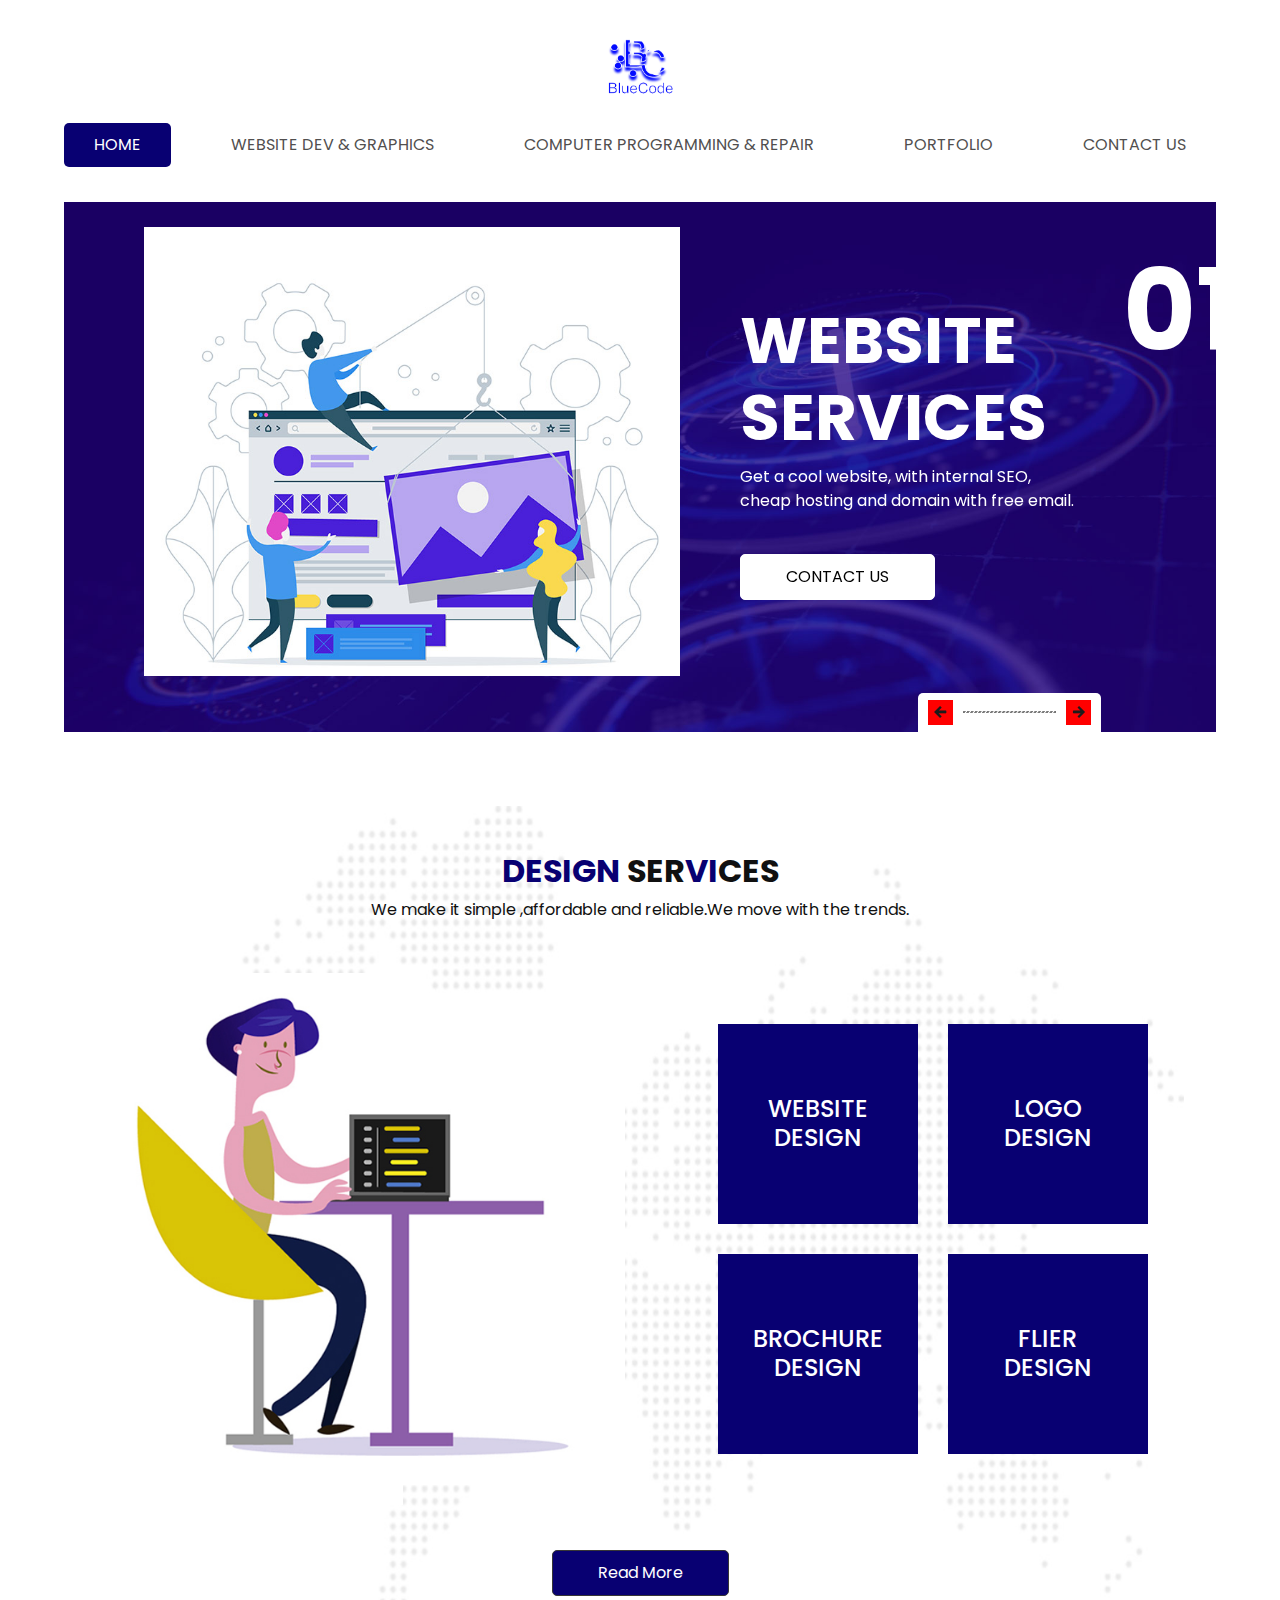
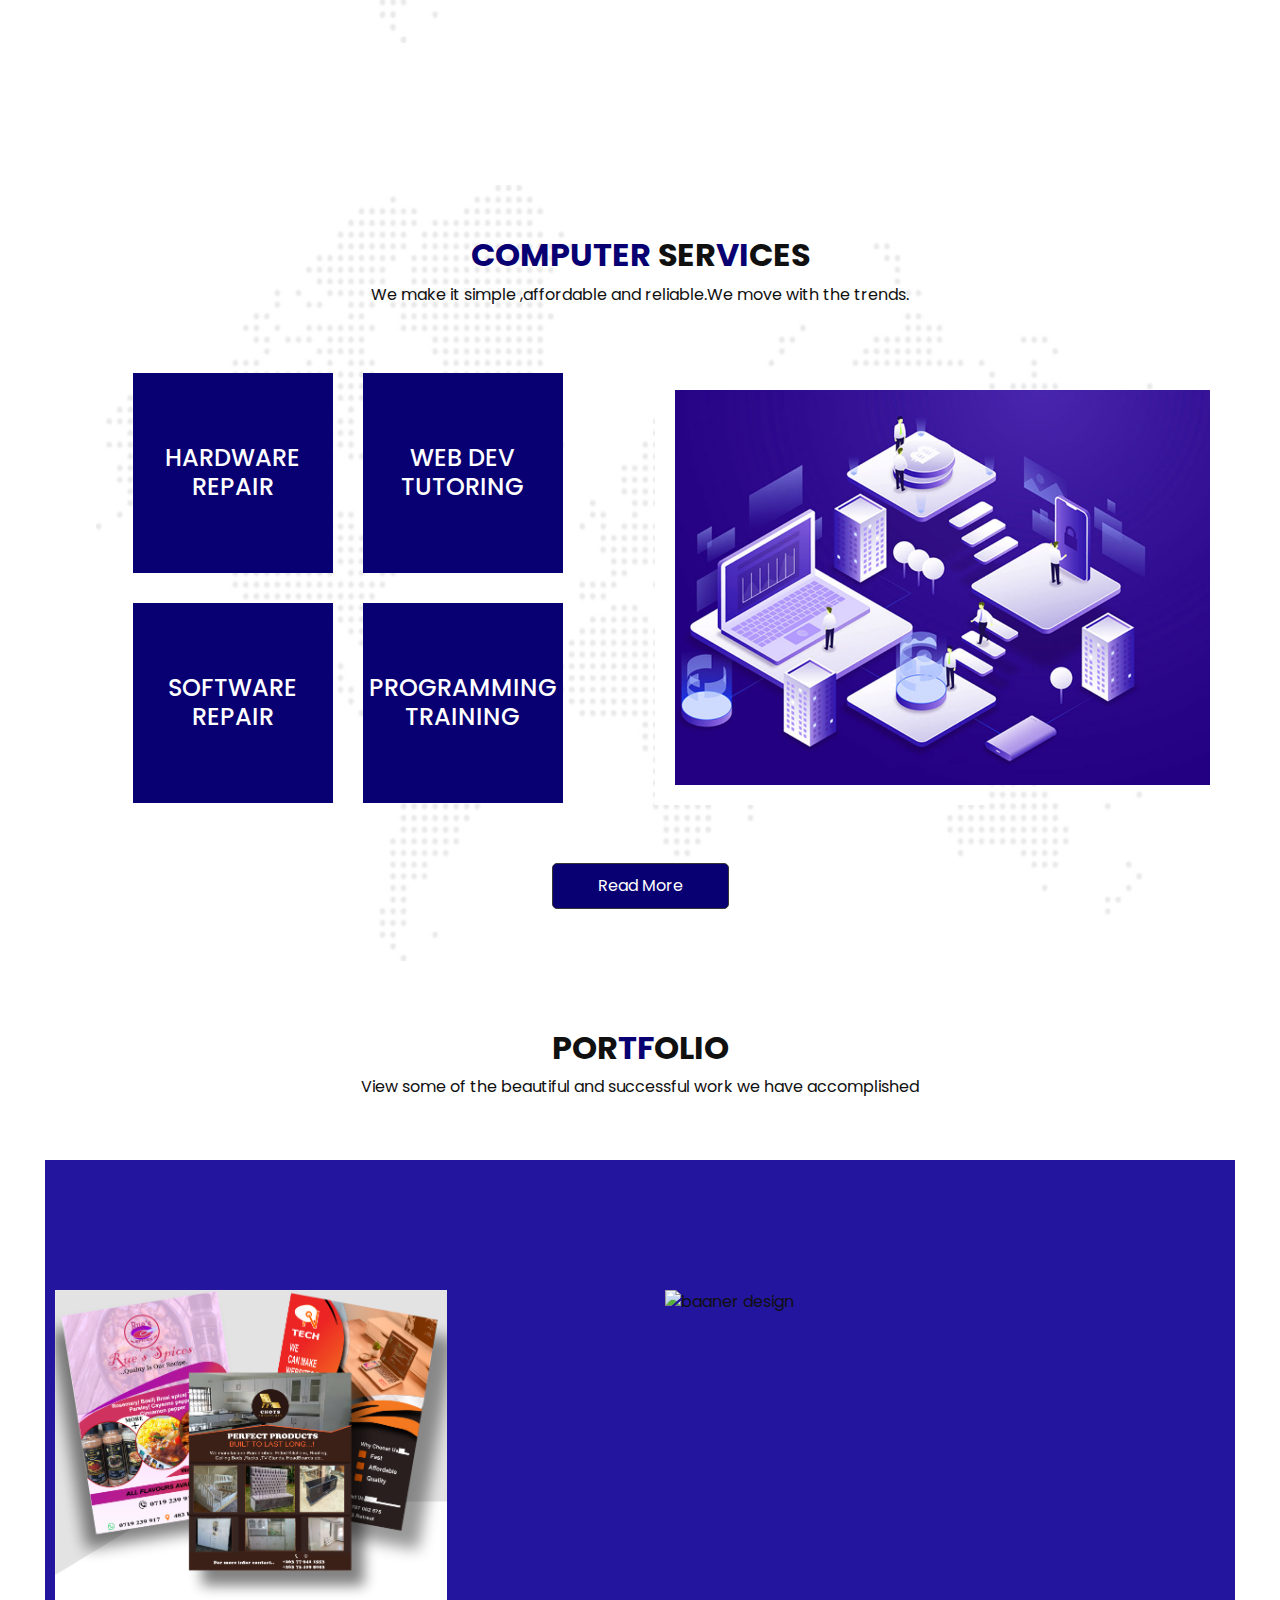
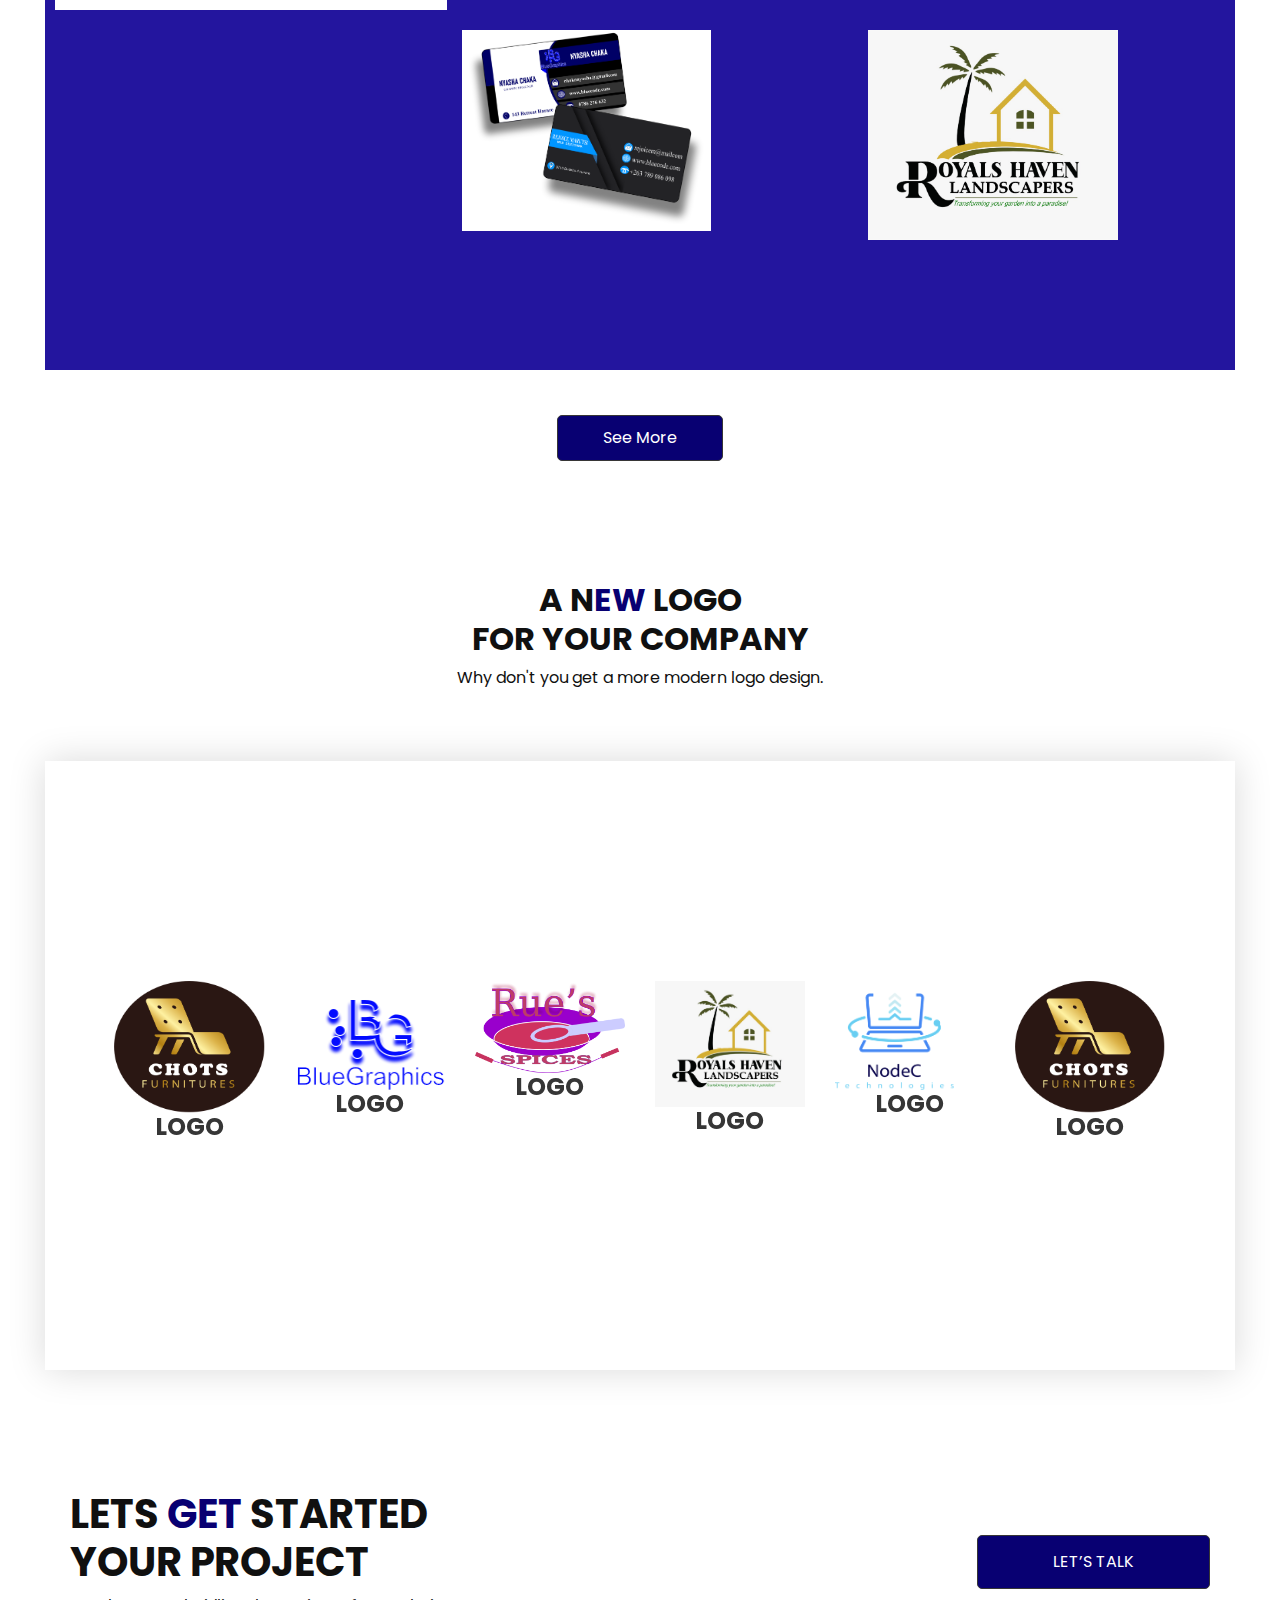
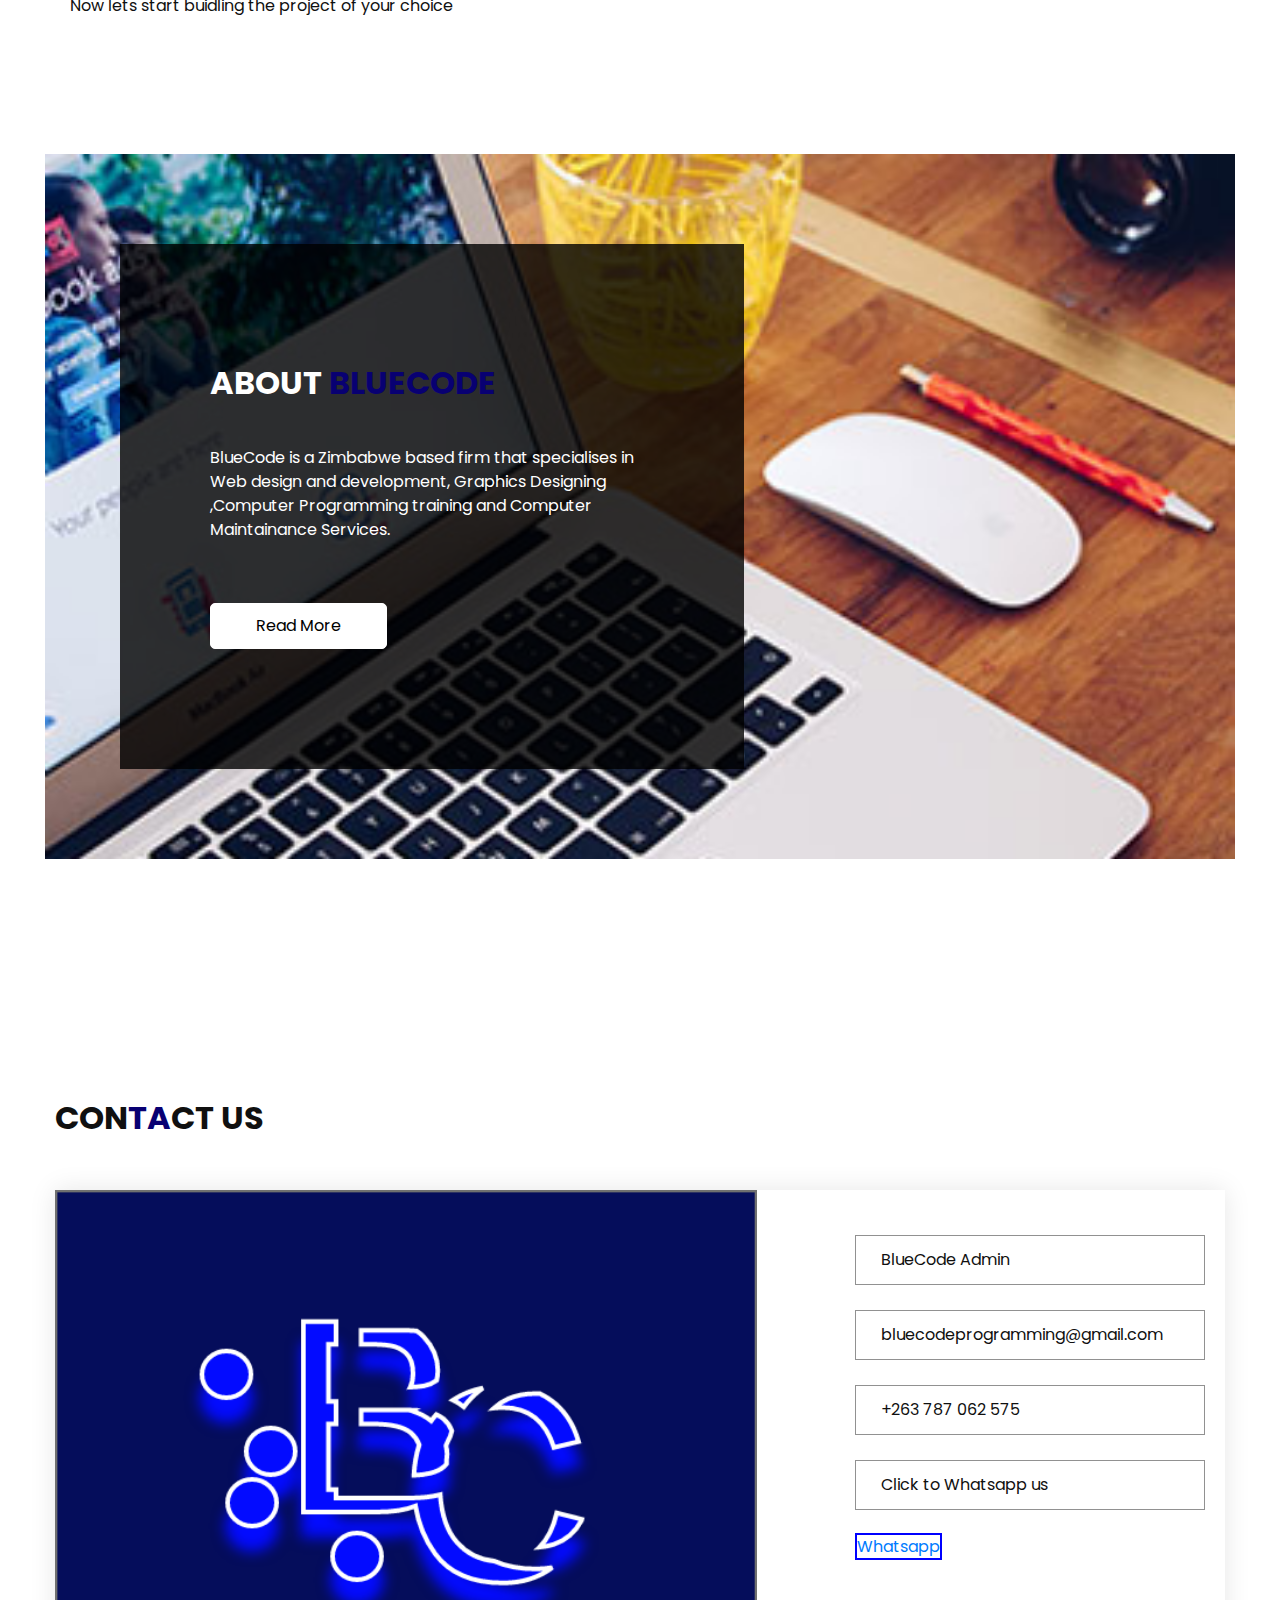
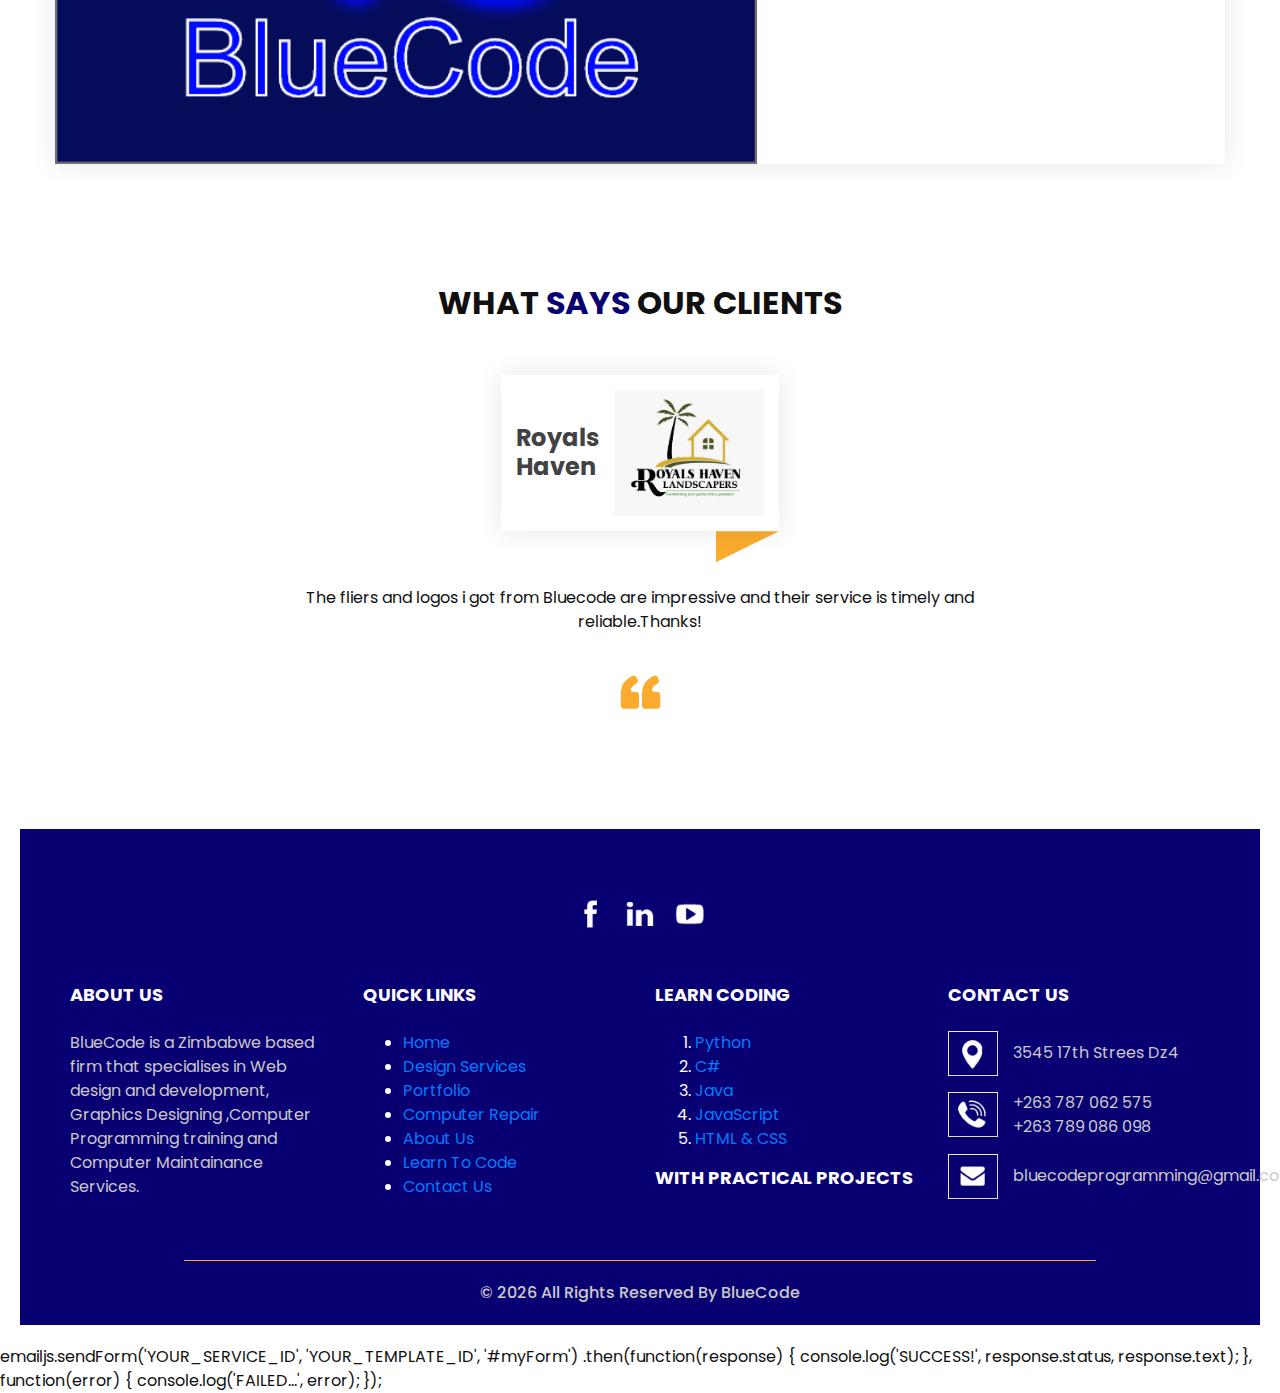
==== index.html @ 8d6fb17e "Add files via upload" ====
<!DOCTYPE html>
<html>

<head>
  <!-- Basic -->
  <meta charset="utf-8" />
  <meta http-equiv="X-UA-Compatible" content="IE=edge" />
  <!-- Mobile Metas -->
  <meta name="viewport" content="width=device-width, initial-scale=1, shrink-to-fit=no" />
  <!-- Site Metas -->
  <meta name="keywords" content="Web design, Web development, Learn To Code, Computer repair." />
  <meta name="description" content="We offer Website Development dervices,Graphics design services and Programming Tutoring" />
  <meta name="author" content="Marvin Ngalonde" />

  <title>
    BlueCode Technological Services
  </title>

  <!-- slider stylesheet -->
  <link rel="stylesheet" type="text/css" href="https://cdnjs.cloudflare.com/ajax/libs/OwlCarousel2/2.3.4/assets/owl.carousel.min.css" />

  <!-- fonts style -->
  <link href="https://fonts.googleapis.com/css?family=Poppins:400,700|Raleway:400,700&display=swap" rel="stylesheet" />

  <!-- bootstrap core css -->
  <link rel="stylesheet" type="text/css" href="bootstrap.css" />

  <!-- Custom styles for this template -->
  <link href="style.css" rel="stylesheet" />
  <!-- responsive style -->
  <link href="responsive.css" rel="stylesheet" />
</head>

<body>
  <div class="hero_area">
    <!-- header section strats -->
    <header class="header_section">
      <div class="container-fluid">
        <nav class="navbar navbar-expand-lg custom_nav-container pt-3">
          <a class="navbar-brand" href="index.html">
            <img src="blucode – 1.png" alt="" />
          </a>
          <button class="navbar-toggler" type="button" data-toggle="collapse" data-target="#navbarSupportedContent" aria-controls="navbarSupportedContent" aria-expanded="false" aria-label="Toggle navigation">
            <span class="navbar-toggler-icon"></span>
          </button>

          <div class="collapse navbar-collapse" id="navbarSupportedContent">
            <div class="d-flex ml-auto flex-column flex-lg-row align-items-center">
              <ul class="navbar-nav  ">
                <li class="nav-item active">
                  <a class="nav-link" href="index.html">Home <span class="sr-only">(current)</span></a>
                </li>
                <li class="nav-item">
                  <a class="nav-link" href="service.html">
                    Website Dev & Graphics
                  </a>
                </li>
                <li class="nav-item ">
                  <a class="nav-link" href="computer services.html">
                    Computer Programming & Repair
                  </a>
                </li>
                <li class="nav-item">
                  <a class="nav-link" href="portfolio.html">
                    Portfolio
                  </a>
                </li>
                <li class="nav-item">
                  <a class="nav-link" href="contact.html">Contact Us</a>
                </li>
              </ul>
             
            </div>
          </div>
        </nav>
      </div>
    </header>
    <!-- end header section -->
    <!-- slider section -->

    <section class="slider_section">
      <div class="slider_container">
        <div id="carouselExampleIndicators" class="carousel slide" data-ride="carousel">
          <ol class="carousel-indicators" >
            <li data-target="#carouselExampleIndicators" data-slide-to="0" class="active" style="color:white">
              01
            </li>
            <li data-target="#carouselExampleIndicators" data-slide-to="1" style="color:white">
              02
            </li>
            <li data-target="#carouselExampleIndicators" data-slide-to="2" style="color:white">
              03
            </li>
          </ol>
          <div class="carousel-inner">
            <div class="carousel-item active">
              <div class="container-fluid">
                <div class="row">
                  <div class="col-md-6 px-0">
                    <div class="img-box">
                      <img src="slider-img.jpg" alt="" />
                    </div>
                  </div>
                  <div class="col-md-6">
                    <div class="detail-box">
                      <h1>
                        Website
                        <br />
                        Services
                      </h1>
                      <p>
                        Get a cool website, with internal SEO, cheap hosting and domain with free email.
                      </p>
                      <a href="contact.html">
                        Contact Us
                      </a>
                    </div>
                  </div>
                </div>
              </div>
            </div>
            <div class="carousel-item">
              <div class="container-fluid">
                <div class="row">
                  <div class="col-md-6 px-0">
                    <div class="img-box">
                      <img src="slider-img.jpg" alt="" />
                    </div>
                  </div>
                  <div class="col-md-6">
                    <div class="detail-box">
                      <h1>
                        Graphics
                        <br />
                        Design
                      </h1>
                      <p>
                        Get your attractive fliers,logos, posters, banners at a well cheap price.
                      </p>
                      <a href="contact.html">
                        Contact Us
                      </a>
                    </div>
                  </div>
                </div>
              </div>
            </div>
            <div class="carousel-item">
              <div class="container-fluid">
                <div class="row">
                  <div class="col-md-6 px-0">
                    <div class="img-box">
                      <img src="slider-img.jpg" alt="" />
                    </div>
                  </div>
                  <div class="col-md-6">
                    <div class="detail-box">
                      <h1>
                        Learn
                        <br />
                        Programming
                      </h1>
                      <p>
                        Get a chance to learn to code in C#,JAVA,PYTHON, JAVASCRIPT,HTML,CSS and build real life applications
                      </p>
                      <a href="contact.html">
                        Contact Us
                      </a>
                    </div>
                  </div>
                </div>
              </div>
            </div>
          </div>
          <div class="carousel_btn-box">
            <a class="carousel-control-prev" href="#carouselExampleIndicators" role="button" data-slide="prev">
              <span class="sr-only">Previous</span>
            </a>
            <img src="line.png" alt="" />
            <a class="carousel-control-next" href="#carouselExampleIndicators" role="button" data-slide="next">
              <span class="sr-only">Next</span>
            </a>
          </div>
        </div>
      </div>
    </section>

    <!-- end slider section -->
  </div>
  <!-- end hero area -->

  <!-- service section -->

  <section class="service_section layout_padding">
    <div class="container">
      <div class="heading_container">
        <h2>
         <span>Design</span> Ser<span>vi</span>ces
        </h2>
        <p>
          We make it simple ,affordable and reliable.We move with the trends.
        </p>
      </div>
      <div class="row">
        <div class="col-lg-6 ">
          <div class="img-container tab-content">
            <div class="img-box tab-pane fade show active" id="img1" role="tabpanel">
              <img src="form-img.jpg" alt="" />
            </div>
            <div class="img-box tab-pane fade  " id="img2" role="tabpanel">
              <img src="service-img.jpg" alt="" />
            </div>
            <div class="img-box tab-pane fade  " id="img3" role="tabpanel">
              <img src="service-img.jpg" alt="" />
            </div>
            <div class="img-box tab-pane fade  " id="img4" role="tabpanel">
              <img src="service-img.jpg" alt="" />
            </div>
          </div>
        </div>
        <div class="col-lg-6">
          <div class="detail-container nav nav-tabs" id="myTab" role="tablist">
            <div class="detail-box " id="img1-tab" data-toggle="tab" href="#img1" role="tab" aria-selected="false">
              <h4>
                Website <br />
                design
              </h4>
            </div>
            <div class="detail-box" id="img2-tab" data-toggle="tab" href="#img2" role="tab" aria-selected="false">
              <h4>
                Logo <br />
                design
              </h4>
            </div>
            <div class="detail-box" id="img2-tab" data-toggle="tab" href="#img3" role="tab" aria-selected="false">
              <h4>
                Brochure <br />
                design
              </h4>
            </div>
            <div class="detail-box" id="img2-tab" data-toggle="tab" href="#img4" role="tab" aria-selected="false">
              <h4>
                Flier <br />
                design
              </h4>
            </div>
          </div>
        </div>
      </div>
      <div class="btn-box">
        <a href="service.html">
          Read More
        </a>
      </div>
    </div>
  </section>

  <!--Computer Services-->
  <section class="service_section layout_padding">
    <div class="container">
      <div class="heading_container">
        <h2>
         <span>Computer</span> Ser<span>vi</span>ces
        </h2>
        <p>
          We make it simple ,affordable and reliable.We move with the trends.
        </p>
      </div>
      <div class="row">
       
        <div class="col-lg-6">
          <div class="detail-container nav nav-tabs" id="myTab" role="tablist">
            <div class="detail-box " id="img1-tab" data-toggle="tab" href="#img1" role="tab" aria-selected="false">
              <h4>
                Hardware<br />
                Repair
              </h4>
            </div>
            <div class="detail-box" id="img2-tab" data-toggle="tab" href="#img2" role="tab" aria-selected="false">
              <h4>
                Web dev<br />
                tutoring
              </h4>
            </div>
            <div class="detail-box" id="img2-tab" data-toggle="tab" href="#img3" role="tab" aria-selected="false">
              <h4>
                Software <br />
                Repair
              </h4>
            </div>
            <div class="detail-box" id="img2-tab" data-toggle="tab" href="#img4" role="tab" aria-selected="false">
              <h4>
                Programming<br />
                training
              </h4>
            </div>
          </div>
        </div>
        <div class="col-lg-6 ">
          <div class="img-container tab-content">
            <div class="img-box tab-pane fade show active" id="img1" role="tabpanel">
              <img src="software_img.jpg" alt="" />
            </div>
            <div class="img-box tab-pane fade  " id="img2" role="tabpanel">
              <img src="service-img.jpg" alt="" />
            </div>
            <div class="img-box tab-pane fade  " id="img3" role="tabpanel">
              <img src="service-img.jpg" alt="" />
            </div>
            <div class="img-box tab-pane fade  " id="img4" role="tabpanel">
              <img src="service-img.jpg" alt="" />
            </div>
          </div>
        </div>
      </div>
      <div class="btn-box">
        <a href="service.html">
          Read More
        </a>
      </div>
    </div>
  </section>

  <!-- end service section -->

  <!-- portfolio section -->

  <section class="portfolio_section">
    <div class="heading_container">
      <h2>
        Por<span>tf</span>olio
      </h2>
      <p>
        View some of the beautiful and successful work we have accomplished
      </p>
    </div>
    <div class="portfolio_container layout_padding">
      <div class="row">
        <div class="col">
          <div class="img-box">
                    <img src="flier vert2.png" height="40px" alt="flier design">
                    
                  </div>
        </div>
        <div class="col">
             <div class="img-box b-2">
          <img src="baa.png" alt="baaner design">
         
        </div>
        </div>
      </div>
      <div class="row">
        <div class="col">
          
        </div>
        <div class="col">
           <div class="img-box b-2">
          <img src="bizcard.png"  alt="business cards design">
         
          </div>
        
        </div>
        <div class="col">
          <div class="img-box b-2">
            <img src="logoroyals.png"  alt="business cards design">
           
            </div>
        </div>
      </div>
                                      
      </div>
      
      </div>
    </div>
    <div class="btn-box">
      <a href="portfolio.html">
        See More
      </a>
  </section>

  <!-- end portfolio section -->

  <!-- logo section -->

  <section class="logo_section layout_padding">
    <div class="container">
      <div class="heading_container">
        <h2>
          A N<span>EW</span> Logo <br>
          FOR YOUR COMPANY
        </h2>
        <p>
          Why don't you get a more modern logo design.
        </p>
      </div>
    </div>
    <div class="logo_container layout_padding">
      <div class="carousel-wrap">
        <div class="owl-carousel">
          <div class="item">
            <div class="box  b1">
              <div class="img-box">
                <img src="chotslogo.png" alt="">
              </div>
              <div class="detail-box">
                <h4>
                  Logo
                </h4>
              </div>
            </div>
          </div>
          <div class="item">
            <div class="box b2">
              <div class="img-box">
                <img src="blucode – 3.png" alt="">
              </div>
              <div class="detail-box">
                <h4>
                  Logo
                </h4>
              </div>
            </div>
          </div>
          <div class="item">
            <div class="box  b1">
              <div class="img-box">
                <img src="RUELOGO2.png" alt="">
              </div>
              <div class="detail-box">
                <h4>
                  Logo
                </h4>
              </div>
            </div>
          </div>
          <div class="item">
            <div class="box b2">
              <div class="img-box">
                <img src="logoroyals.png" alt="">
              </div>
              <div class="detail-box">
                <h4>
                  Logo
                </h4>
              </div>
            </div>
          </div>
          <div class="item">
            <div class="box  b1">
              <div class="img-box">
                <img src="5609614.png" alt="">
              </div>
              <div class="detail-box">
                <h4>
                  Logo
                </h4>
              </div>
            </div>
          </div>
         
        </div>
      </div>
    </div>
  </section>


  <!-- end logo section -->


  <!-- started section -->

  <section class="started_section layout_padding-bottom">
    <div class="container">
      <div class="row">
        <div class="col-md-7">
          <div class="detail-box">
            <div class="heading_container">
              <h2>
                Lets <span>Get</span> Started <br>
                Your Project
              </h2>
              <p>
                Now lets start buidling the project of your choice
              </p>
            </div>
          </div>
        </div>
        <div class="col-md-4 offset-md-1">
          <div class="btn-box">
            <a href="contact.html">
              Let’s talk
            </a>
          </div>
        </div>
      </div>
    </div>
  </section>

  <!-- end started section -->

  <!-- agency section -->

  <section class="agency_section layout_padding-bottom">
    <div class="agency_container ">
      <div class="box ">
        <div class="detail-box">
          <div class="heading_container">
            <h2>
              About <span>BlueCode</span>
            </h2>
          </div>
          <p>
            BlueCode is a Zimbabwe based firm that specialises in Web design and development, Graphics Designing ,Computer Programming training and Computer Maintainance Services.
          </p>
          <a href="about.html">
            Read More
          </a>
        </div>
      </div>
    </div>
  </section>

  <!-- end agency section -->


  <!-- contact section -->

  <section class="contact_section layout_padding">
    <div class="container px-0">
      <div class="heading_container">
        <h2 class="">
          Con<span>ta</span>ct Us
        </h2>
      </div>

    </div>
    <div class="container container-bg">
      <div class="row">
        <div class="col-lg-8 col-md-7 px-0">
          <div class="map_container">
            <div class="map-responsive">
              <img src="blucode@2x.png" width="90%">
            </div>
          </div>
        </div>
        <div class="col-md-5 col-lg-4 px-0">
          <form id="sende" action="">
            <div>
              <input id="name" type="text" value="BlueCode Admin"  />
            </div>
            <div>
              <input id="mail" type="email" value="bluecodeprogramming@gmail.com"  />
            </div>
            <div>
              <input id="phone" type="text" value="+263 787 062 575" />
            </div>
            <div>
              <input id="phone" type="text" value="Click to Whatsapp us" />
            </div>
              <a style="border:2px solid blue;"  href="https://wa.me/message/G2BC5JTAIZTMK1">Whatsapp</a>
            </div>
          </form>
        </div>
      </div>
    </div>
  </section>

  <!-- end contact section -->

  <!-- client section -->

  <section class="client_section layout_padding-bottom">
    <div class="container">
      <div class="heading_container">
        <h2>
          What <span>says</span> our clients
        </h2>
      </div>
      <div class="box">
        <div class="client_id">
          <div class="name">
            <h4>
              Royals<br>
              Haven
            </h4>
          </div>
          <div class="img-box">
            <img src="logoroyals.png" alt="logo">
          </div>
        </div>
        <div class="detail-box">
          <p>
            The fliers and logos i got from Bluecode are impressive and their service is timely and reliable.Thanks!
          </p>
          <img src="quote.png" alt="bluecode qoute">
        </div>
      </div>
    </div>
  </section>

  <!-- end client section -->


  <!-- info section -->

  <section class="info_section  layout_padding2-top">
    <div class="social_container">
      <div class="social_box">
        <a href="https://www.facebook.com/profile.php?id=100086272672407">
          <img src="fb.png" alt="fblogo">
        </a>
       
        <a href="https://wa.me/message/G2BC5JTAIZTMK1">
          <img src="linkedin.png" alt="linkedin">
        </a>
        <a href="https://www.youtube.com/channel/UC4DFBfipZcSkcjxvQafEGaQ">
          <img src="youtube.png" alt="youtube">
        </a>
      </div>
    </div>
    <div class="info_container ">
      <div class="container">
        <div class="row">
          <div class="col-md-6 col-lg-3">
            <h6>
              ABOUT US
            </h6>
            <p>
              BlueCode is a Zimbabwe based firm that specialises in Web design and development, Graphics Designing ,Computer Programming training and Computer Maintainance Services.
            </p>
          </div>
          <div class="col-md-6 col-lg-3">
            <h6>
              Quick Links
            </h6>
           <ul>
            <li><a href="index.html">Home</a></li>
            <li><a href="service.html">Design Services</a></li>
            <li><a href="portfolio.html">Portfolio</a></li>
            <li><a href="computer services.html">Computer Repair</a></li>
            <li><a href="about.html">About Us</a></li>
            <li><a href="computer services.html">Learn To Code</a></li>
            <li><a href="contact.html">Contact Us</a></li>
            <ul>
             

           </ul>
          </div>
          <div class="col-md-6 col-lg-3">
            <h6>
              Learn Coding
            </h6>
            <ol>
              <li><a href="computer services.html">Python</a></li>
              <li><a href="computer services.html">C#</a></li>
              <li><a href="computer services.html">Java</a></li>
              <li><a href="computer services.html">JavaScript</a></li>
              <li><a href="computer services.html">HTML & CSS</a></li>
            </ol>
            <h6>
              With Practical Projects
            </h6>
            

           </ul>
          </div>
          <div class="col-md-6 col-lg-3">
            <h6>
              CONTACT US
            </h6>
            <div class="info_link-box">
              <a href="">
                <img src="location.png" alt="">
                <span> 3545 17th Strees Dz4</span>
              </a>
              <a href="">
                <img src="call.png" alt="">
                <span>+263 787 062 575<br> +263 789 086 098</span>
              </a>
              <a href="">
                <img src="mail.png" alt="">
                <span>bluecodeprogramming@gmail.com</span>
              </a>
            </div>
          </div>
        </div>
      </div>
    </div>
    <!-- footer section -->
    <section class=" footer_section">
      <div class="container">
        <p>
          &copy; <span id="displayYear"></span> All Rights Reserved By
          BlueCode
        </p>
      </div>
    </section>
    <!-- footer section -->

  </section>

  <!-- end info section -->

  <script src="https://smtpjs.com/v3/smtp.js"></script>
  <script type="text/javascript" src="jquery-3.4.1.min.js"></script>
  <script type="text/javascript" src="bootstrap.js"></script>
  <script type="text/javascript" src="https://cdnjs.cloudflare.com/ajax/libs/OwlCarousel2/2.3.4/owl.carousel.min.js">
  </script>
  <script type="text/javascript" src="custom.js"></script>
  <script type="text/javascript"
        src="https://cdn.jsdelivr.net/npm/@emailbrowser@3/dist/email.min.js">
</script>

<script type="text/javascript">

   (function(){
      emailjs.init("9Rrb4lbaptFEt9LXj");
   })();

$(document).ready(function(){


  var name=$('#name').text();
  var mail=$('#mail').val();
  var phone=$('#phone').val();
  var msg=$('#msg').val();


$('#search').click(function(){
 
      console.log("PRESSED");
        var templateParams = {
          name: name,
          mail: mail,
          phone:phone,
          message:msg,
      };
 
      emailjs.send('service_ngpasd5', 'template_eopye2s', templateParams)
          .then(function(response) {
            console.log('SUCCESS!', response.status, response.text);
          }, function(error) {
            console.log('FAILED...', error);
          });

        })

      })
  

</script>

</body>

</html>

emailjs.sendForm('YOUR_SERVICE_ID', 'YOUR_TEMPLATE_ID', '#myForm')
    .then(function(response) {
       console.log('SUCCESS!', response.status, response.text);
    }, function(error) {
       console.log('FAILED...', error);
    });
---- style.css ----
body {
  font-family: "poppins",
 sans-serif;
  color: #101010;
  background-color: #ffffff;
}

.layout_padding {
  padding-top: 120px;
  padding-bottom: 120px;
}

.layout_padding2 {
  padding-top: 45px;
  padding-bottom: 45px;
}

.layout_padding2-top {
  padding-top: 45px;
}

.layout_padding2-bottom {
  padding-bottom: 45px;
}

.layout_padding-top {
  padding-top: 120px;
}

.layout_padding-bottom {
  padding-bottom: 120px;
}

.heading_container {
  display: -webkit-box;
  display: -ms-flexbox;
  display: flex;
  -webkit-box-orient: vertical;
  -webkit-box-direction: normal;
      -ms-flex-direction: column;
          flex-direction: column;
  -webkit-box-align: center;
      -ms-flex-align: center;
          align-items: center;
  text-align: center;
}

.heading_container h2 {
  text-transform: uppercase;
  font-weight: bold;
}

.heading_container h2 span {
  color: #080072;
}

/*header section*/
.hero_area.sub_pages {
  height: auto;
}

.header_section .container-fluid {
  padding-right: 25px;
  padding-left: 25px;
}

.header_section .nav_container {
  margin: 0 auto;
}

.custom_nav-container.navbar-expand-lg .navbar-nav .nav-item .nav-link {
  padding: 10px 30px;
  margin: 0 15px;
  color: #514f4f;
  text-align: center;
  text-transform: uppercase;
  border-radius: 5px;
}

.custom_nav-container.navbar-expand-lg .navbar-nav .nav-item.active .nav-link, .custom_nav-container.navbar-expand-lg .navbar-nav .nav-item:hover .nav-link {
  background-color: #080072;
  color: #ffffff;
}

a,
a:hover,
a:focus {
  text-decoration: none;
}

a:hover,
a:focus {
  color: initial;
}

.btn,
.btn:focus {
  outline: none !important;
  -webkit-box-shadow: none;
          box-shadow: none;
}

.navbar-brand,
.navbar-brand:hover {
  text-transform: uppercase;
  font-weight: bold;
  font-size: 24px;
  color: #fafcfd;
}

.custom_nav-container .nav_search-btn {
  background-image: url(../search-icon.png);
  background-size: 20px;
  background-repeat: no-repeat;
  background-position-y: 7px;
  width: 35px;
  height: 35px;
  padding: 0;
  border: none;
}

.navbar-brand {
  display: -webkit-box;
  display: -ms-flexbox;
  display: flex;
  -webkit-box-align: center;
      -ms-flex-align: center;
          align-items: center;
  -webkit-box-orient: vertical;
  -webkit-box-direction: normal;
      -ms-flex-direction: column;
          flex-direction: column;
  align-items: center;
  margin-right: 0;
  margin-bottom: 15px;
}

.navbar-brand img {
  width: 100px;
}

.custom_nav-container {
  z-index: 99999;
  padding: 15px 0;
  -webkit-box-orient: vertical;
  -webkit-box-direction: normal;
      -ms-flex-direction: column;
          flex-direction: column;
  -webkit-box-align: center;
      -ms-flex-align: center;
          align-items: center;
}

.custom_nav-container .navbar-toggler {
  outline: none;
}

.navbar-toggler .navbar-toggler-icon {
  background-image: url(../menu.png);
  background-size: 35px;
}

/*end header section*/
.slider_section {
  padding: 0 5%;
  margin-top: 20px;
}

.slider_section .slider_container {
  background-image: url(../slider-bg.jpg);
  background-size: cover;
  color: #ffffff;
  padding: 25px 0;
}

.slider_section .row {
  -webkit-box-align: center;
      -ms-flex-align: center;
          align-items: center;
}

.slider_section .img-box img {
  width: 100%;
}

.slider_section .detail-box {
  width: 75%;
  padding-left: 45px;
}

.slider_section .detail-box h1 {
  font-weight: bold;
  font-size: 4rem;
  text-transform: uppercase;
}

.slider_section .detail-box a {
  display: inline-block;
  padding: 10px 45px;
  background-color: #ffffff;
  color: #000000;
  border: 1.5px solid #ffffff;
  border-radius: 5px;
  margin-top: 25px;
  text-transform: uppercase;
}

.slider_section .detail-box a:hover {
  background-color: transparent;
  color: #ffffff;
}

.slider_section .carousel-indicators {
  margin: 0;
  width: auto;
  -webkit-box-pack: end;
      -ms-flex-pack: end;
          justify-content: flex-end;
  bottom: initial;
  top: 0;
  left: initial;
  right: -25px;
}

.slider_section .carousel-indicators li {
  text-indent: 0;
  background-color: transparent;
  opacity: 1;
  border: none;
  font-size: 7rem;
  font-weight: bold;
  width: auto;
  height: auto;
  display: none;
  color: #1b1b1b;
}

.slider_section .carousel-indicators li.active {
  display: block;
}

.slider_section .carousel_btn-box {
  display: -webkit-box;
  display: -ms-flexbox;
  display: flex;
  background-color: #ffffff;
  -webkit-box-align: center;
      -ms-flex-align: center;
          align-items: center;
  position: absolute;
  bottom: -25px;
  right: 10%;
  padding: 7px 10px;
  border-radius: 5px 5px 0 0;
}

.slider_section .carousel_btn-box img {
  margin: 0 10px;
}

.slider_section .carousel_btn-box .carousel-control-prev,
.slider_section .carousel_btn-box .carousel-control-next {
  position: unset;
  height: 25px;
  width: 25px;
  background-repeat: no-repeat;
  opacity: 1;
  background-position: center;
}

.slider_section .carousel_btn-box .carousel-control-prev {
  background-image: url(../prev.png);
}

.slider_section .carousel_btn-box .carousel-control-next {
  background-image: url(../next.png);
}

.service_section {
  background-image: url(../service-bg.jpg);
  background-position: center;
  background-repeat: no-repeat;
  background-size: 85% 85%;
}

.service_section .heading_container {
  margin-bottom: 35px;
}

.service_section .img-container {
  padding: 20px 0 20px 20px;
  background: -webkit-gradient(linear, left top, right top, color-stop(60%, #ffffff), color-stop(60%, transparent));
  background: linear-gradient(to right, #ffffff 60%, transparent 60%);
}

.service_section .img-container .img-box img {
  width: 100%;
}

.service_section .row {
  -webkit-box-align: center;
      -ms-flex-align: center;
          align-items: center;
}

.service_section .detail-container {
  display: -webkit-box;
  display: -ms-flexbox;
  display: flex;
  -ms-flex-wrap: wrap;
      flex-wrap: wrap;
  -webkit-box-pack: center;
      -ms-flex-pack: center;
          justify-content: center;
  border: none;
}

.service_section .detail-container .detail-box {
  background-color: #080072;
  color: #ffffff;
  text-align: center;
  text-transform: uppercase;
  min-width: 200px;
  height: 200px;
  display: -webkit-box;
  display: -ms-flexbox;
  display: flex;
  -webkit-box-pack: center;
      -ms-flex-pack: center;
          justify-content: center;
  -webkit-box-align: center;
      -ms-flex-align: center;
          align-items: center;
  margin: 15px;
}

.service_section .detail-container .detail-box h4 {
  margin: 0;
}

.service_section .detail-container .detail-box:hover, .service_section .detail-container .detail-box.active {
  background-color: #2d268f;
  cursor: pointer;
  
}

.service_section .btn-box {
  display: -webkit-box;
  display: -ms-flexbox;
  display: flex;
  -webkit-box-pack: center;
      -ms-flex-pack: center;
          justify-content: center;
  margin-top: 45px;
}

.service_section .btn-box a {
  display: inline-block;
  padding: 10px 45px;
  background-color: #080072;
  color: #ffffff;
  border: 1.5px solid #373636;
  border-radius: 5px;
}

.service_section .btn-box a:hover {
  background-color: transparent;
  color: #2a238d;
}

.portfolio_section .portfolio_container {
  display: -webkit-box;
  display: -ms-flexbox;
  display: flex;
  -webkit-box-orient: vertical;
  -webkit-box-direction: normal;
      -ms-flex-direction: column;
          flex-direction: column;
  -webkit-box-align: center;
      -ms-flex-align: center;
          align-items: center;
  background-color: #23159e;
  margin: 45px 45px 0;
}

.portfolio_section .portfolio_container .img-box {
  margin: 10px;
  position: relative;
  display: -webkit-box;
  display: -ms-flexbox;
  display: flex;
  -webkit-box-flex: 1;
      -ms-flex-positive: 1;
          flex-grow: 1;
}

.portfolio_section .portfolio_container .img-box img {
  width: 70%;
  height: 80%;
}


.portfolio_section .portfolio_container .img-box:hover {
  -webkit-box-shadow: 0 0 25px 0 rgba(0, 0, 0, 0.8);
          box-shadow: 0 0 25px 0 rgba(0, 0, 0, 0.8);
}

.portfolio_section .portfolio_container .img-box:hover a {
  display: block;
}

.portfolio_section .portfolio_container .img-box:hover::before {
  display: block;
}

.portfolio_section .portfolio_container .box-1,
.portfolio_section .portfolio_container .box-2 {
  display: -webkit-box;
  display: -ms-flexbox;
  display: flex;
}

.portfolio_section .portfolio_container .box-1 {
  padding-right: 10%;
}

.portfolio_section .portfolio_container .box-2 {
  padding-left: 10%;
}

.portfolio_section .btn-box {
  display: -webkit-box;
  display: -ms-flexbox;
  display: flex;
  -webkit-box-pack: center;
      -ms-flex-pack: center;
          justify-content: center;
  margin-top: 45px;
}

.portfolio_section .btn-box a {
  display: inline-block;
  padding: 10px 45px;
  background-color: #080072;
  color: #ffffff;
  border: 1.5px solid #373636;
  border-radius: 5px;
}

.portfolio_section .btn-box a:hover {
  background-color: transparent;
  color: #2a238d;
}

.logo_section .logo_container {
  -webkit-box-shadow: 0 0 35px 0 rgba(0, 0, 0, 0.15);
          box-shadow: 0 0 35px 0 rgba(0, 0, 0, 0.15);
  margin: 55px 45px 0 45px;
  overflow: hidden;
  position: relative;
}

.logo_section .box {
  display: -webkit-box;
  display: -ms-flexbox;
  display: flex;
  -webkit-box-orient: vertical;
  -webkit-box-direction: normal;
      -ms-flex-direction: column;
          flex-direction: column;
  -webkit-box-align: center;
      -ms-flex-align: center;
          align-items: center;
  text-align: center;
  padding: 0 10px;
  margin: 100px 0;
}

.logo_section .box .img-box img {
  width: 100%;
}

.logo_section .box .detail-box h4 {
  text-transform: uppercase;
  font-weight: bold;
  color: #363636;
}

.logo_section .box.b1 {
  -webkit-animation: odd-box-animate 7s infinite;
          animation: odd-box-animate 7s infinite;
}

.logo_section .box.b2 {
  -webkit-animation: even-box-animate 7s infinite;
          animation: even-box-animate 7s infinite;
}

@-webkit-keyframes odd-box-animate {
  0% {
    -webkit-transform: translateY(90px);
            transform: translateY(90px);
  }
  50% {
    -webkit-transform: translateY(-90px);
            transform: translateY(-90px);
  }
  100% {
    -webkit-transform: translateY(90px);
            transform: translateY(90px);
  }
}

@keyframes odd-box-animate {
  0% {
    -webkit-transform: translateY(90px);
            transform: translateY(90px);
  }
  50% {
    -webkit-transform: translateY(-90px);
            transform: translateY(-90px);
  }
  100% {
    -webkit-transform: translateY(90px);
            transform: translateY(90px);
  }
}

@-webkit-keyframes even-box-animate {
  0% {
    -webkit-transform: translateY(-90px);
            transform: translateY(-90px);
  }
  50% {
    -webkit-transform: translateY(90px);
            transform: translateY(90px);
  }
  100% {
    -webkit-transform: translateY(-90px);
            transform: translateY(-90px);
  }
}

@keyframes even-box-animate {
  0% {
    -webkit-transform: translateY(-90px);
            transform: translateY(-90px);
  }
  50% {
    -webkit-transform: translateY(90px);
            transform: translateY(90px);
  }
  100% {
    -webkit-transform: translateY(-90px);
            transform: translateY(-90px);
  }
}

.logo_section .owl-carousel {
  position: unset;
  width: 90%;
  margin: auto;
}

.logo_section .owl-carousel .owl-nav .owl-prev,
.logo_section .owl-carousel .owl-nav .owl-next {
  background-color: #000000;
  width: 65px;
  height: 75px;
  outline: none;
  position: absolute;
  top: 50%;
  -webkit-transform: translateY(-50%);
          transform: translateY(-50%);
  background-repeat: no-repeat;
  background-size: 15px;
}

.logo_section .owl-carousel .owl-nav .owl-prev {
  left: -30px;
  background-color: #000000;
  border-radius: 0 100% 100% 0;
  background-image: url(../prev-arrow.png);
  background-position: 37px center;
}

.logo_section .owl-carousel .owl-nav .owl-next {
  right: -30px;
  border-radius: 100% 0 0 100%;
  background-image: url(../next-arrow.png);
  background-position: 12.8px center;
}

.logo_section .owl-carousel .owl-dots {
  display: none;
}

.started_section .row {
  -webkit-box-align: center;
      -ms-flex-align: center;
          align-items: center;
}

.started_section .heading_container {
  -webkit-box-align: start;
      -ms-flex-align: start;
          align-items: flex-start;
  text-align: left;
}

.started_section .heading_container h2 {
  font-size: 2.5rem;
}

.started_section .btn-box {
  display: -webkit-box;
  display: -ms-flexbox;
  display: flex;
  -webkit-box-pack: end;
      -ms-flex-pack: end;
          justify-content: flex-end;
}

.started_section .btn-box a {
  display: inline-block;
  padding: 14px 75px;
  background-color: #080072;
  color: #ffffff;
  border: 1.5px solid #373636;
  border-radius: 5px;
  text-transform: uppercase;
}

.started_section .btn-box a:hover {
  background-color: transparent;
  color: #2a2485;
}

.agency_section .agency_container {
  background-image: url(../work_img2.jpg);
  background-size: cover;
  margin: 0 45px;
  padding: 90px 75px;
}

.agency_section .agency_container .box {
  background-color: rgba(0, 0, 0, 0.8);
  color: #ffffff;
  width: 60%;
  padding: 120px 90px;
}

.agency_section .agency_container .box .detail-box .heading_container {
  -webkit-box-align: start;
      -ms-flex-align: start;
          align-items: flex-start;
  text-align: left;
}

.agency_section .agency_container .box .detail-box p {
  margin-top: 35px;
}

.agency_section .agency_container .box .detail-box a {
  display: inline-block;
  padding: 10px 45px;
  background-color: #ffffff;
  color: #000000;
  border: 1.5px solid #ffffff;
  border-radius: 5px;
  margin-top: 45px;
}

.agency_section .agency_container .box .detail-box a:hover {
  background-color: transparent;
  color: #ffffff;
}

.contact_section {
  position: relative;
}

.contact_section .container-bg {
  -webkit-box-shadow: 0 0 25px 0 rgba(0, 0, 0, 0.1);
          box-shadow: 0 0 25px 0 rgba(0, 0, 0, 0.1);
}

.contact_section .heading_container {
  -webkit-box-align: start;
      -ms-flex-align: start;
          align-items: flex-start;
  text-align: left;
  margin-bottom: 45px;
}

.contact_section .row {
  -webkit-box-align: stretch;
      -ms-flex-align: stretch;
          align-items: stretch;
}

.contact_section form {
  padding-right: 35px;
  padding: 45px 20px;
}

.contact_section input {
  width: 100%;
  border: 1px solid #919191;
  height: 50px;
  margin-bottom: 25px;
  padding-left: 25px;
  background-color: transparent;
  outline: none;
  color: #101010;
}

.contact_section input::-webkit-input-placeholder {
  color: #131313;
}

.contact_section input:-ms-input-placeholder {
  color: #131313;
}

.contact_section input::-ms-input-placeholder {
  color: #131313;
}

.contact_section input::placeholder {
  color: #131313;
}

.contact_section input.message-box {
  height: 120px;
}

.contact_section button {
  display: inline-block;
  padding: 12px 45px;
  background-color: #fbac2e;
  color: #ffffff;
  border: 1.5px solid #fbac2e;
  border-radius: 0;
  display: block;
  color: #fff;
  margin: 35px auto 0 auto;
}

.contact_section button:hover {
  background-color: transparent;
  color: #fbac2e;
}

.contact_section .map_container {
  height: 100%;
}

.contact_section .map_container .map-responsive {
  height: 100%;
}

.client_section .box {
  display: -webkit-box;
  display: -ms-flexbox;
  display: flex;
  -webkit-box-orient: vertical;
  -webkit-box-direction: normal;
      -ms-flex-direction: column;
          flex-direction: column;
  -webkit-box-align: center;
      -ms-flex-align: center;
          align-items: center;
  width: 700px;
  margin: auto;
  margin-top: 45px;
}

.client_section .box .client_id {
  display: -webkit-box;
  display: -ms-flexbox;
  display: flex;
  padding: 15px;
  -webkit-box-align: center;
      -ms-flex-align: center;
          align-items: center;
  position: relative;
  -webkit-box-shadow: 0 0 25px 0 rgba(0, 0, 0, 0.1);
          box-shadow: 0 0 25px 0 rgba(0, 0, 0, 0.1);
}

.client_section .box .client_id .name {
  margin-right: 15px;
}

.client_section .box .client_id .name h4 {
  margin: 0;
  font-weight: bold;
  color: #424242;
}

.client_section .box .client_id .img-box {
  width: 150px;
  min-width: 150px;
}

.client_section .box .client_id .img-box img {
  width: 100%;
}

.client_section .box .client_id::before {
  content: "";
  position: absolute;
  bottom: 0;
  right: 0;
  width: 63px;
  height: 31px;
  -webkit-clip-path: polygon(0 0, 0% 100%, 100% 0);
          clip-path: polygon(0 0, 0% 100%, 100% 0);
  background-color: #fbac2e;
  z-index: -1;
  -webkit-transform: translateY(100%);
          transform: translateY(100%);
}

.client_section .box .detail-box {
  text-align: center;
  margin-top: 55px;
}

.client_section .box .detail-box img {
  margin-top: 25px;
}

/* info section */
.info_section {
  position: relative;
  background-color: #080072;
  color: #ffffff;
  margin: 0 20px 20px;
}

.info_section .social_container {
  -webkit-box-pack: center;
      -ms-flex-pack: center;
          justify-content: center;
  margin-top: 25px;
  margin-bottom: 30px;
}

.info_section .social_container .social_box {
  display: -webkit-box;
  display: -ms-flexbox;
  display: flex;
  -webkit-box-align: center;
      -ms-flex-align: center;
          align-items: center;
  -webkit-box-pack: center;
      -ms-flex-pack: center;
          justify-content: center;
}

.info_section .social_container .social_box a {
  margin: 0 10px;
}

.info_section .row > div {
  margin-top: 25px;
}

.info_section a {
  text-transform: none;
}

.info_section h6 {
  font-weight: bold;
  text-transform: uppercase;
  font-size: 18px;
  margin-bottom: 25px;
}

.info_section p {
  color: #cbc9c9;
}

.info_section .info_link-box a {
  display: -webkit-box;
  display: -ms-flexbox;
  display: flex;
  -webkit-box-align: center;
      -ms-flex-align: center;
          align-items: center;
  margin: 15px 0;
}

.info_section .info_link-box a:hover {
  color: #ffffff;
}

.info_section .info_link-box a img {
  width: 50px;
  margin-right: 15px;
}

.info_section .info_link-box a span {
  color: #cbc9c9;
}

.info_section .info_link-box a:hover span {
  color: #ffffff;
}

/* end info section */
/* footer section*/
.footer_section {
  margin-top: 45px;
  font-weight: 500;
}

.footer_section p {
  padding: 20px 0;
  margin: 0 auto;
  text-align: center;
  border-top: 1.5px solid #fbac2e;
  width: 80%;
}

.footer_section a {
  color: #cbc9c9;
}

/* end footer section*/
/*# sourceMappingURL=style.css.map */

#webtable tbody tr td{
  color:blue'
}
.dark{
  background-color: #e47b95;
  font-weight: bolder;
}

.light{
  background-color: #859deb;
  font-weight: bolder;
}

.biz{
  background-color: #2d2d30;
  font-weight: bolder;
  color:white;
}

.blu{
  color:white;
  background-color: #031655;
}

#graphrow .col-3{
  border:2px solid blue;

}
#graphrow .col-1{
  background-color: red;
  color:white;
}
#graphrow .col{
  text-align: center;
  font-weight: bolder;
  
}

#bottomrow{
  background-color: #031655;
  color:white;
}
  
#carouselExampleIndicators{
  height:30em;
  width:100%;
 padding-left: 5em;
}

#text{
  background-color: #8484886c;
  width:50%;
  left: 30%;
 
}

#text h3{

  color:rgb(250, 250, 250);
  font-weight: bolder;

}

#text p{

  color:rgb(255, 255, 255);
  font-weight: 900;

}

.carousel-control-prev{
  background-color: #ff0000;
  height: 10%;
  
  top: 50%;
 
  
}
.carousel-control-next{
  background-color: #ff0000;
  height: 10%;
  
  top: 50%;
}
---- responsive.css ----
@media (max-width: 1120px) {
    .agency_section .agency_container .box {
        width: 70%;
    }
}

@media (max-width: 992px) {
    .navbar-brand {
        margin-bottom: 0;
    }

    .custom_nav-container {
        flex-direction: row;
    }

    #navbarSupportedContent {
        margin-top: 25px;
    }

    .custom_nav-container .nav_search-btn {
        background-position: center;
    }

    .custom_nav-container.navbar-expand-lg .navbar-nav .nav-item .nav-link {
        margin: 7px 15px;
    }

    .slider_section .detail-box {
        width: 100%;
        margin: 45px 0;
    }

    .slider_section .carousel-indicators li {
        font-size: 3.5rem;
    }

    .agency_section .agency_container .box {
        width: 85%;
        padding: 90px 55px;
    }
}

@media (max-width: 768px) {
    .hero_area {
        height: auto;
    }

    .slider_section {
        padding: 0 25px;
    }

    .slider_section .slider_container {
        padding: 20px;
    }

    .slider_section .carousel-indicators {
        right: -40px;
    }

    .slider_section .detail-box {
        padding-left: 0;
        text-align: center;
    }

    .slider_section .carousel_btn-box {
        right: 50%;
        transform: translateX(50%);
    }

    .slider_section .detail-box a {
        margin-bottom: 35px;
    }

    .portfolio_section .portfolio_container .box-1,
    .portfolio_section .portfolio_container .box-2 {
        flex-direction: column;
        padding: 0;
    }

    .started_section .heading_container {

        text-align: center;
        align-items: center;
    }

    .started_section .btn-box {
        justify-content: center;
        margin-top: 25px;
    }

    .agency_section .agency_container {
        padding: 75px 45px;
    }

    .agency_section .agency_container .box {
        width: 100%;
        padding: 75px 25px;
    }

    .client_section .box {
        width: 100%;
    }

    .info_section .row>div {
        text-align: center;
        display: flex;
        flex-direction: column;
        align-items: center;

    }

    .logo_container.layout_padding {

        padding: 45px 0;

    }
}

@media (max-width: 576px) {
    .slider_section .carousel-indicators {
        display: none;
    }

    .portfolio_section .portfolio_container {
        margin: 45px 25px 0;
    }

    .agency_section .agency_container {
        margin: 45px 0;
        padding: 45px 15px;
    }

    .logo_section .logo_container {
        margin: 55px 25px 0;
    }

    .info_section {
        margin: 0 25px 25px;
    }

    .logo_container.layout_padding {

        padding: 25px 0;

    }

}

@media (max-width: 480px) {
    .slider_section .detail-box h1 {
        font-size: 3.5rem;
    }
}

@media (max-width: 420px) {}

@media (max-width: 376px) {
    .slider_section .detail-box h1 {
        font-size: 3rem;
    }
}

@media (min-width: 1200px) {
    .container {
        max-width: 1170px;
    }
}
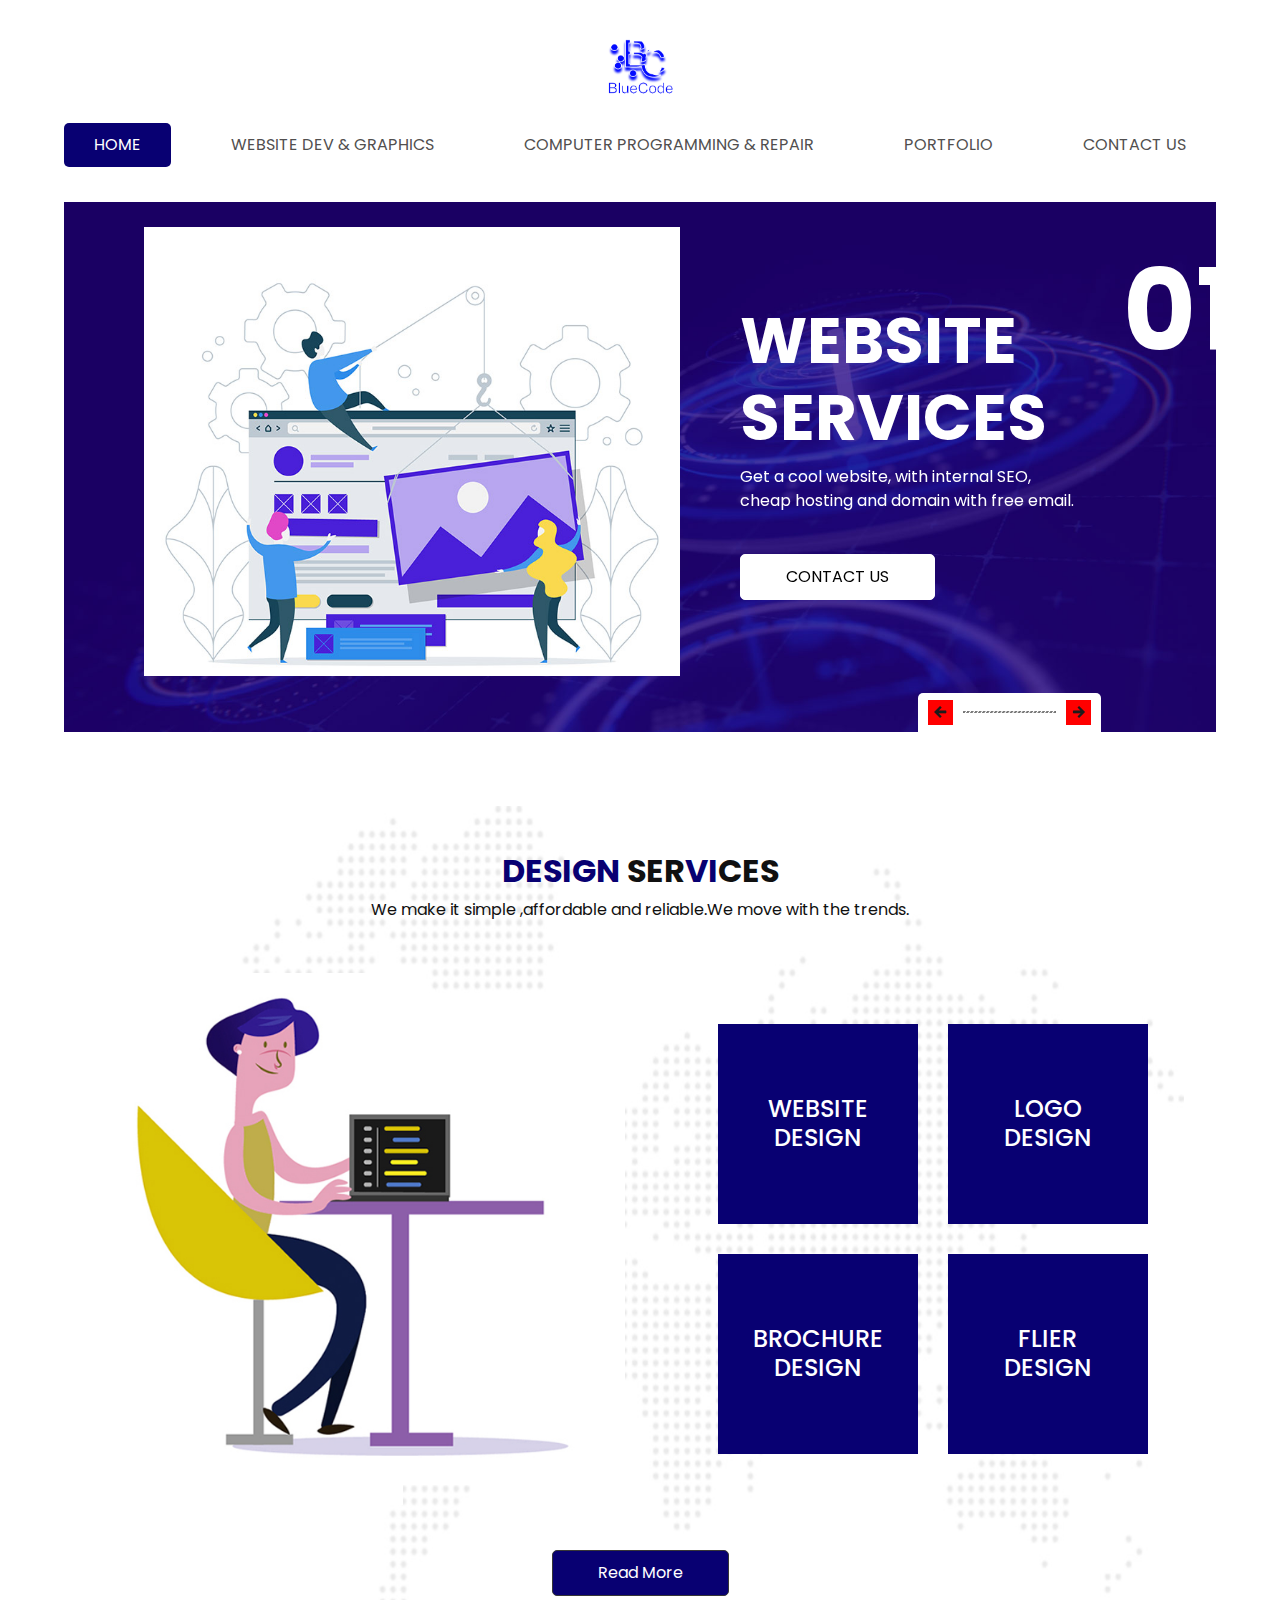
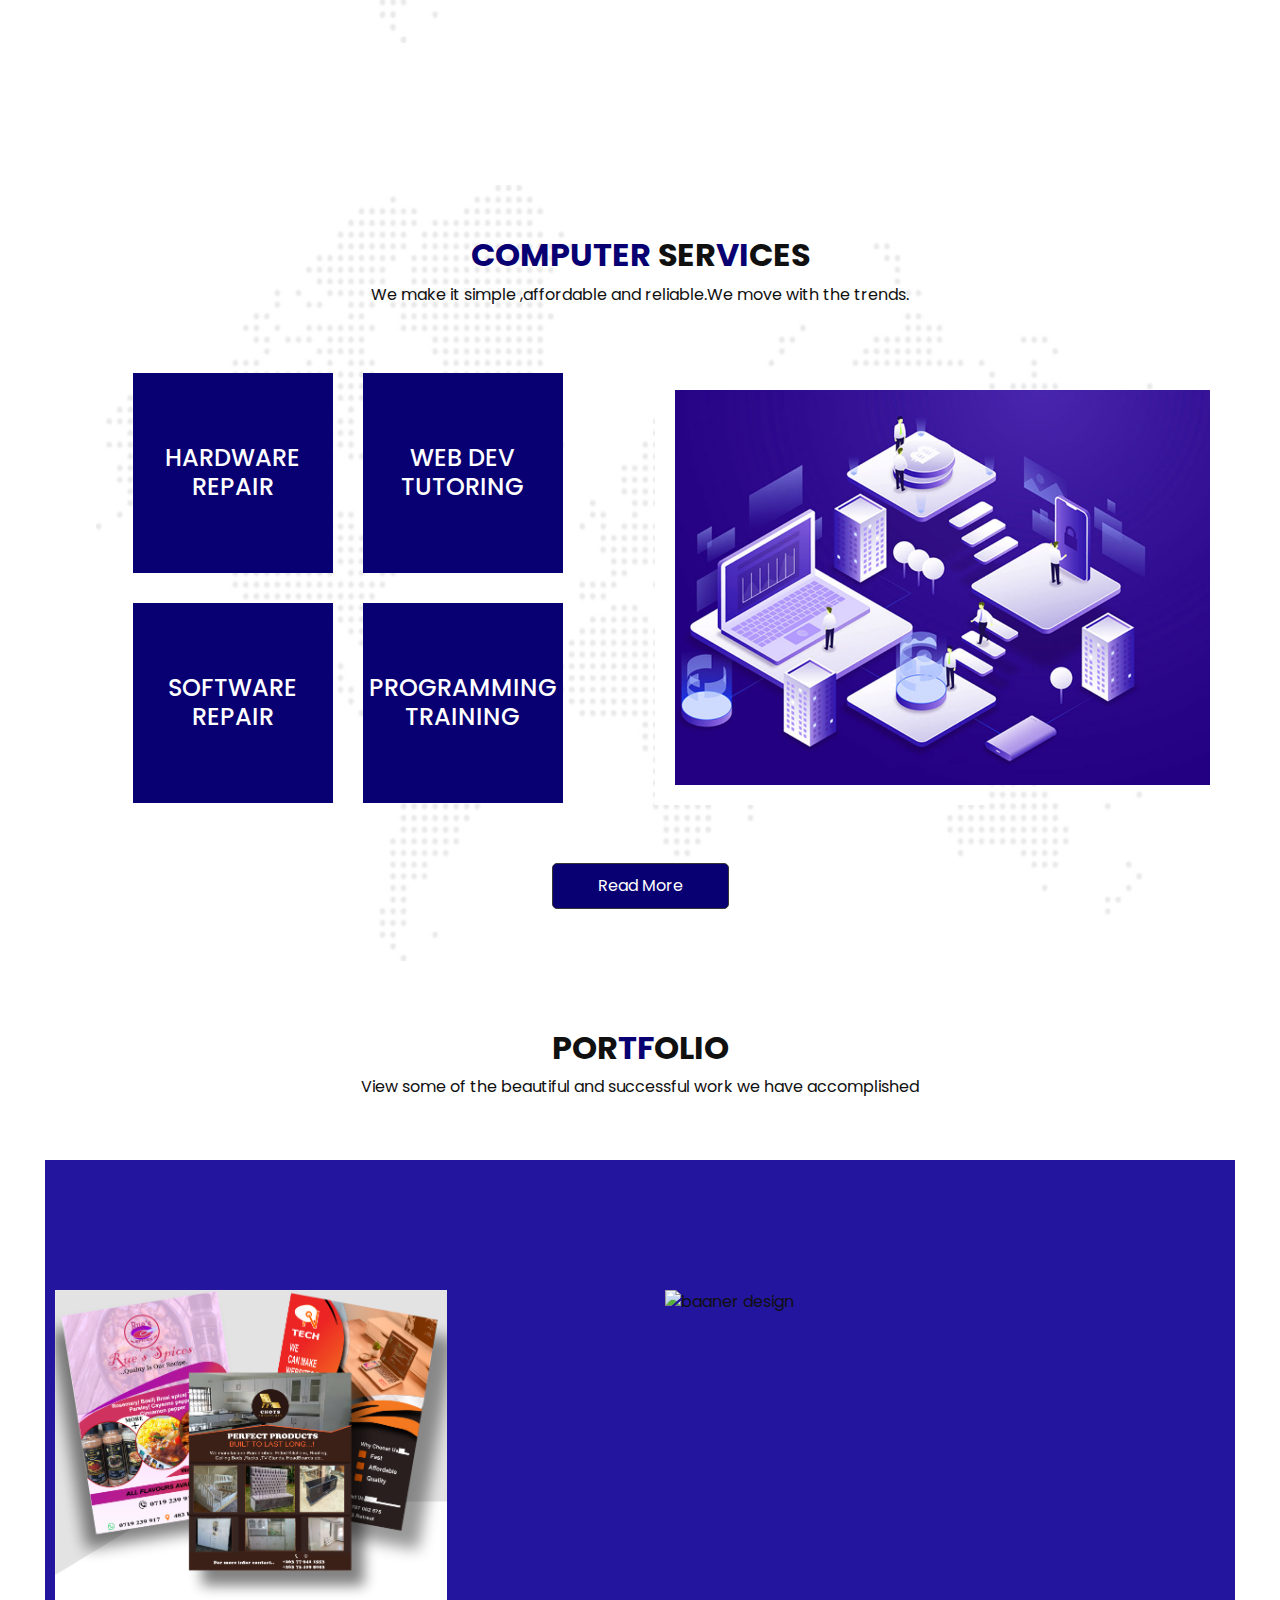
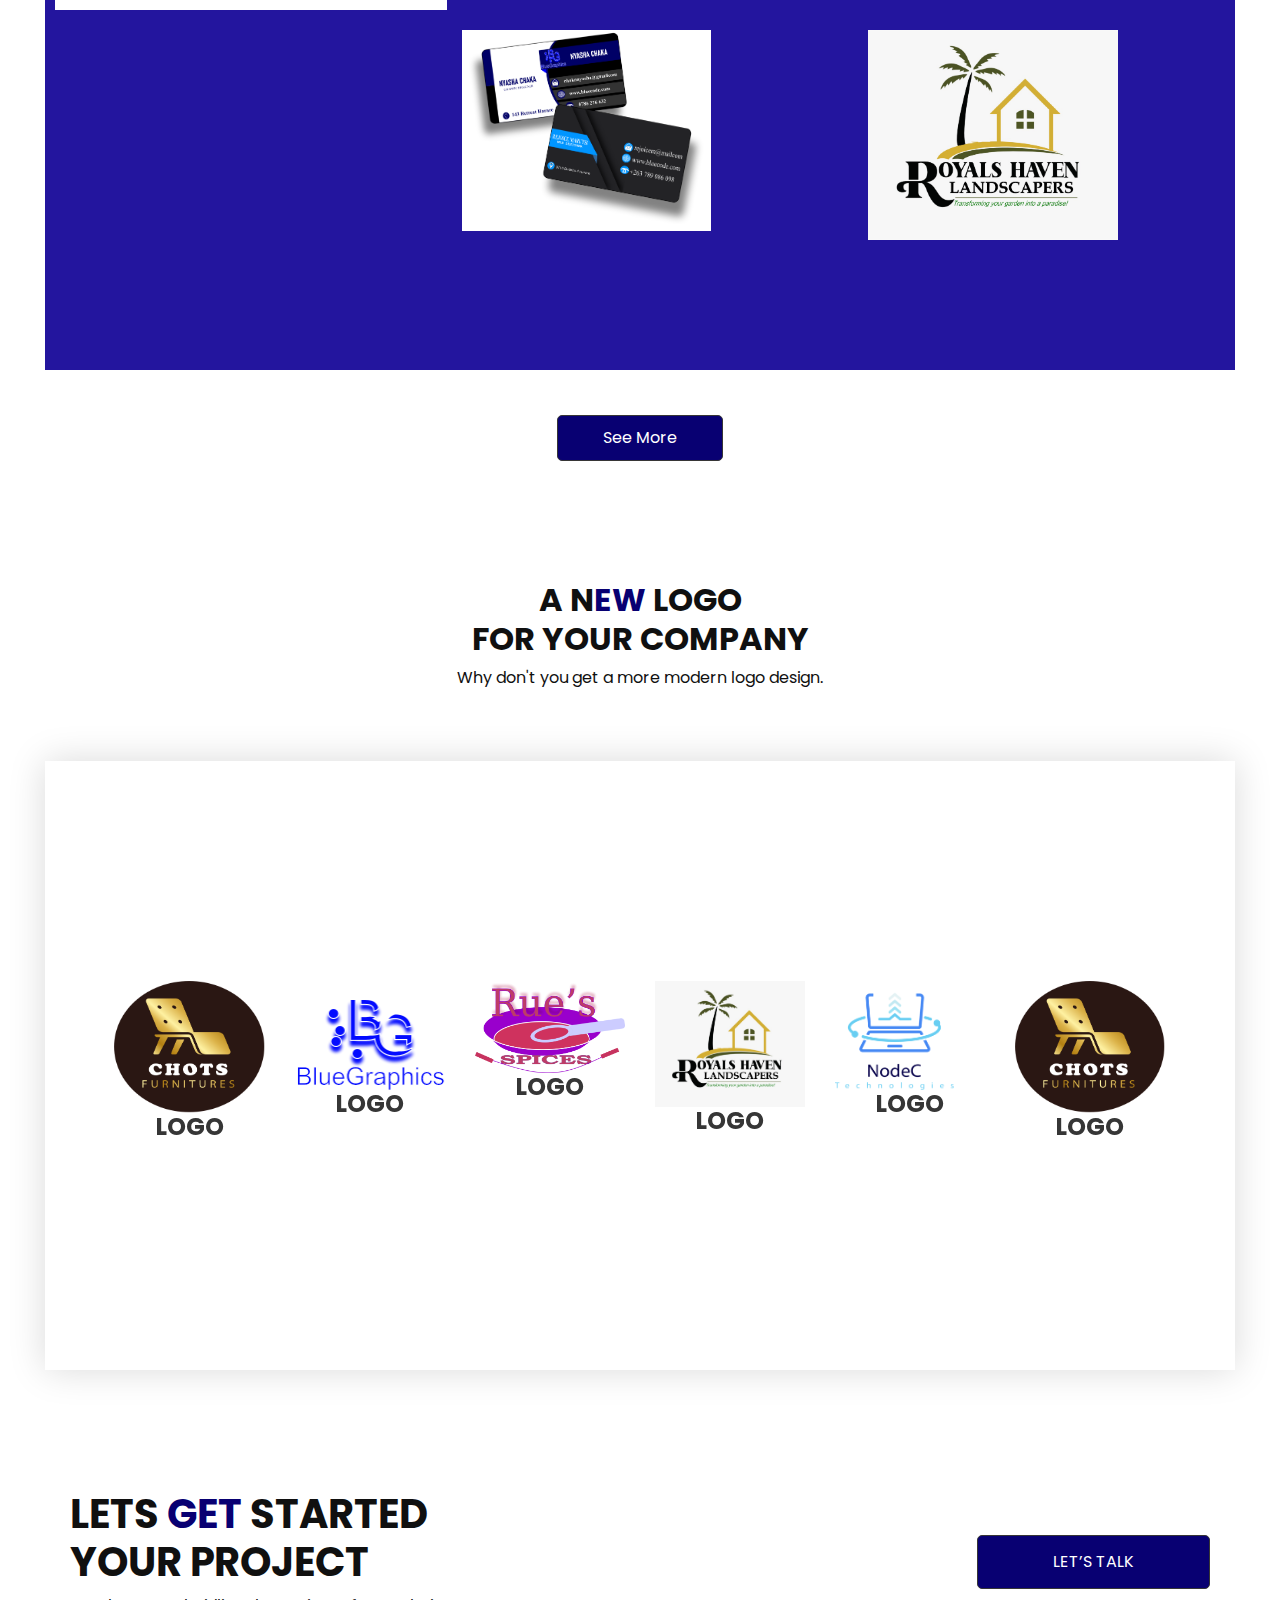
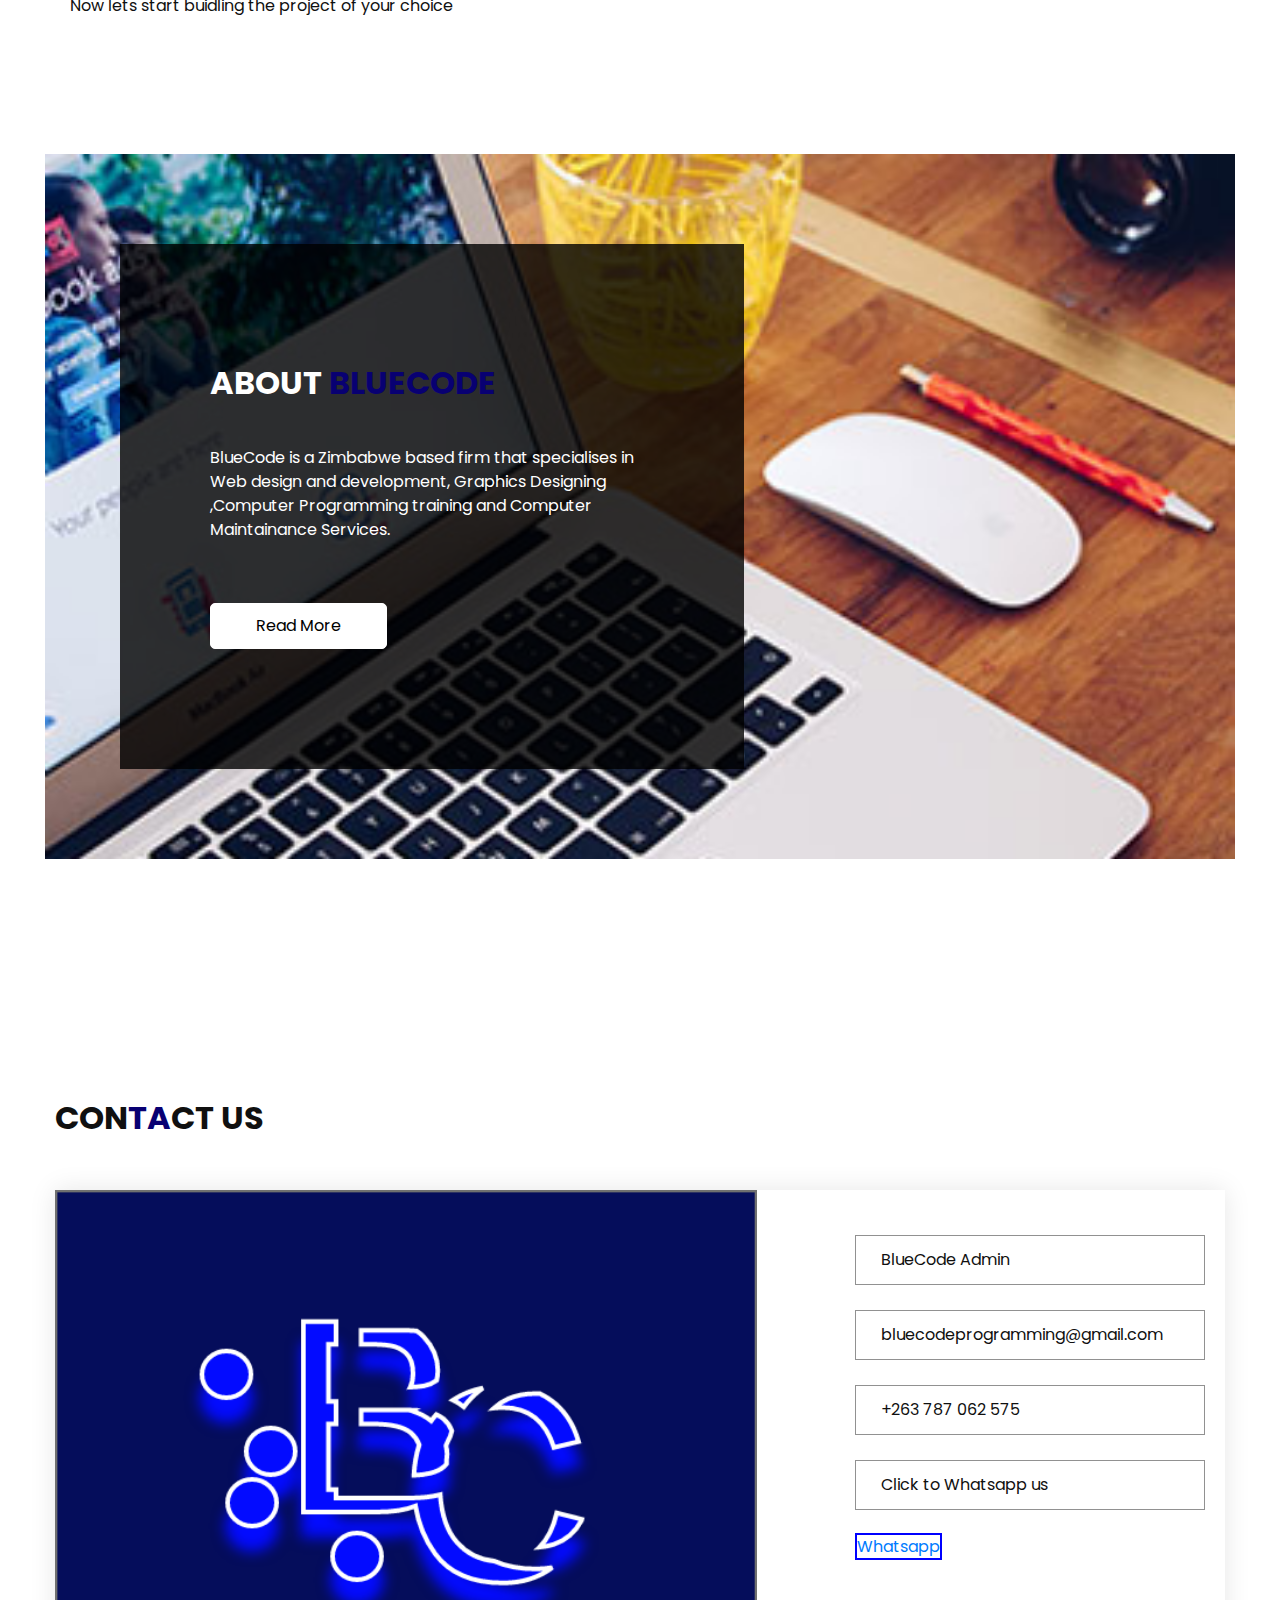
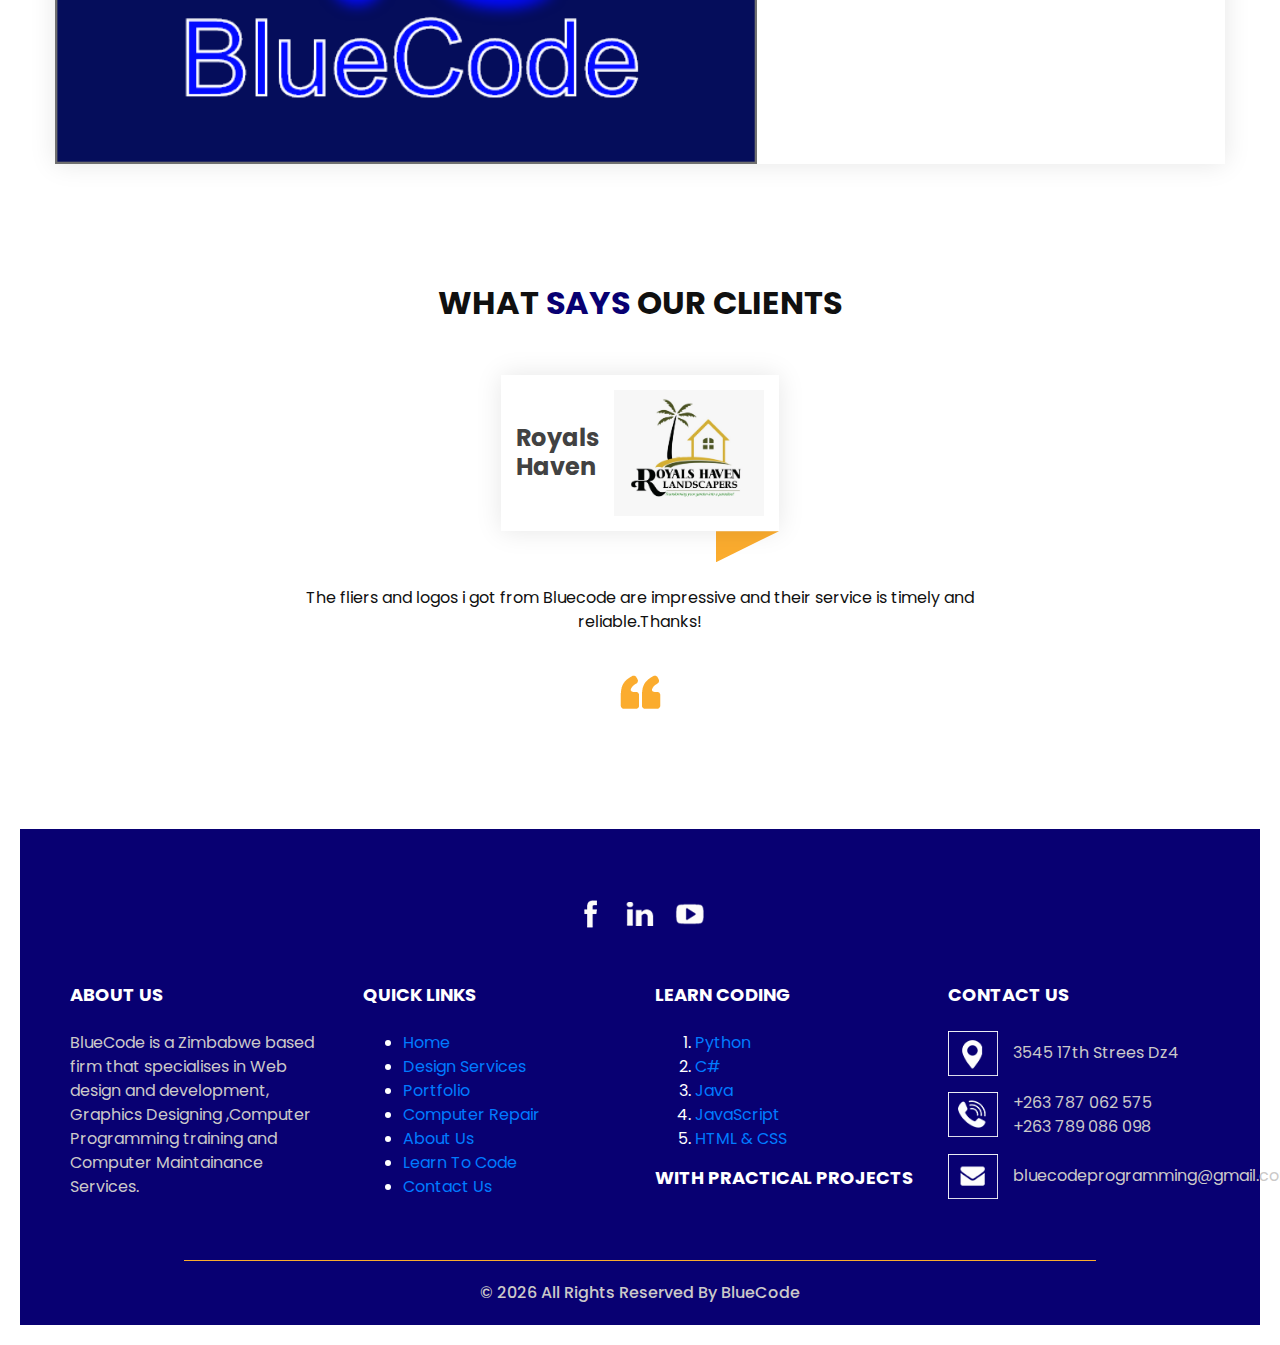
==== commit 5a7f01de: "Add files via upload" ====
--- a/index.html
+++ b/index.html
@@ -13,8 +13,10 @@
   <meta name="author" content="Marvin Ngalonde" />
 
   <title>
-    BlueCode Technological Services
+    tBlueCode Technological Services
   </title>
+
+  <link rel="icon" type="image/x-icon" href="blucode – 1.png"/>
 
   <!-- slider stylesheet -->
   <link rel="stylesheet" type="text/css" href="https://cdnjs.cloudflare.com/ajax/libs/OwlCarousel2/2.3.4/assets/owl.carousel.min.css" />
@@ -754,9 +756,3 @@
 
 </html>
 
-emailjs.sendForm('YOUR_SERVICE_ID', 'YOUR_TEMPLATE_ID', '#myForm')
-    .then(function(response) {
-       console.log('SUCCESS!', response.status, response.text);
-    }, function(error) {
-       console.log('FAILED...', error);
-    });